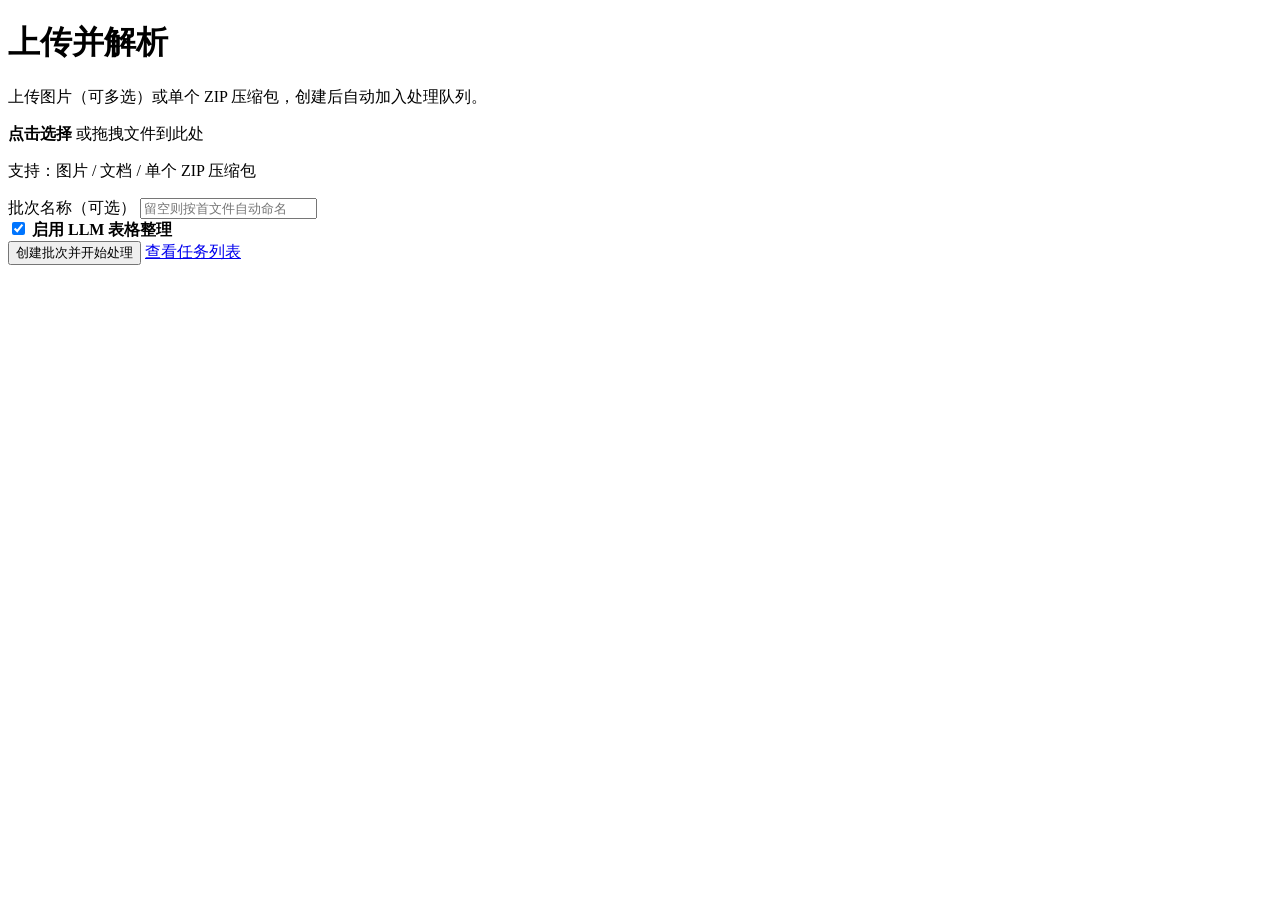
==== src/index.html @ 9d7d6f09 "chore: rename backend -> src, rewrite README, add .gitignore & Docker config - Move backend/ to src/" ====
<!DOCTYPE html>
<html lang="zh-CN">
<head>
  <meta charset="utf-8" />
  <meta name="viewport" content="width=device-width, initial-scale=1" />
  <title>上传并解析 - Docling Serve</title>
  <link rel="stylesheet" href="/assets/css/style.css" />
</head>
<body>
  <header class="topbar"><div id="nav"></div></header>
  <main class="container">
    <h1 class="page-title">上传并解析</h1>
    <p class="page-sub">上传图片（可多选）或单个 ZIP 压缩包，创建后自动加入处理队列。</p>

    <div class="card">
      <div class="dropzone" id="dropzone">
        <p><strong>点击选择</strong> 或拖拽文件到此处</p>
        <p class="hint">支持：图片 / 文档 / 单个 ZIP 压缩包</p>
        <input type="file" id="file-input" multiple
          accept=".png,.jpg,.jpeg,.bmp,.tif,.tiff,.webp,.gif,.pdf,.docx,.pptx,.html,.txt,.csv,.zip"
          style="display:none" />
      </div>
      <ul class="file-list" id="file-list"></ul>

      <label class="field" style="margin-top:16px">
        <span>批次名称（可选）</span>
        <input type="text" id="batch-name" placeholder="留空则按首文件自动命名" />
      </label>

      <div class="checkbox-line">
        <input type="checkbox" id="enable-llm" checked />
        <label for="enable-llm" style="margin:0;font-weight:600">启用 LLM 表格整理</label>
      </div>

      <div class="btn-row">
        <button class="btn btn-primary" id="submit-btn">创建批次并开始处理</button>
        <a class="btn" href="/tasks">查看任务列表</a>
      </div>
      <div id="msg"></div>
    </div>
  </main>

  <script src="/assets/js/common.js"></script>
  <script src="/assets/js/api.js"></script>
  <script src="/assets/js/upload.js"></script>
</body>
</html>
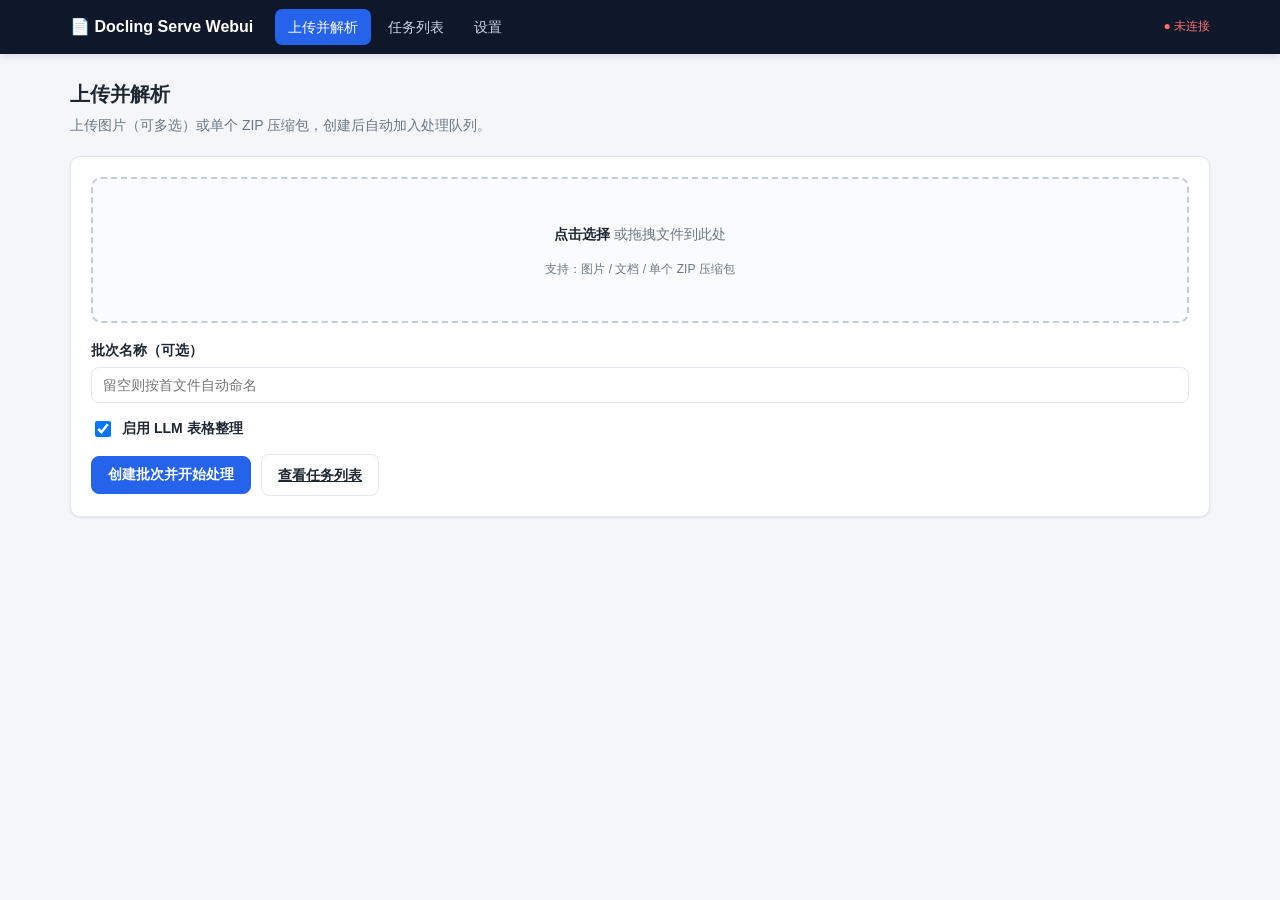
==== commit 8bb3a153: "feat: 前端相对路径支持反代子路径 + README 截图重写 - 前端 4 页面与 common/tasks/api.js 改用相对路径（assets/...、api/v1/...、页面导航），" ====
--- a/src/index.html
+++ b/src/index.html
@@ -4,7 +4,7 @@
   <meta charset="utf-8" />
   <meta name="viewport" content="width=device-width, initial-scale=1" />
   <title>上传并解析 - Docling Serve</title>
-  <link rel="stylesheet" href="/assets/css/style.css" />
+  <link rel="stylesheet" href="assets/css/style.css" />
 </head>
 <body>
   <header class="topbar"><div id="nav"></div></header>
@@ -34,14 +34,14 @@
 
       <div class="btn-row">
         <button class="btn btn-primary" id="submit-btn">创建批次并开始处理</button>
-        <a class="btn" href="/tasks">查看任务列表</a>
+        <a class="btn" href="tasks">查看任务列表</a>
       </div>
       <div id="msg"></div>
     </div>
   </main>
 
-  <script src="/assets/js/common.js"></script>
-  <script src="/assets/js/api.js"></script>
-  <script src="/assets/js/upload.js"></script>
+  <script src="assets/js/common.js"></script>
+  <script src="assets/js/api.js"></script>
+  <script src="assets/js/upload.js"></script>
 </body>
 </html>
--- a/src/assets/css/style.css
+++ b/src/assets/css/style.css
@@ -0,0 +1,337 @@
+:root {
+  --bg: #f4f6f9;
+  --panel: #ffffff;
+  --border: #e3e8ef;
+  --text: #1f2733;
+  --muted: #6b7785;
+  --primary: #2563eb;
+  --primary-d: #1d4ed8;
+  --danger: #dc2626;
+  --ok: #16a34a;
+  --warn: #d97706;
+  --shadow: 0 1px 3px rgba(16, 24, 40, 0.06), 0 1px 2px rgba(16, 24, 40, 0.04);
+  --radius: 10px;
+}
+
+* { box-sizing: border-box; }
+
+body {
+  margin: 0;
+  font-family: -apple-system, BlinkMacSystemFont, "Segoe UI", "PingFang SC",
+    "Microsoft YaHei", Roboto, Helvetica, Arial, sans-serif;
+  background: var(--bg);
+  color: var(--text);
+  font-size: 14px;
+  line-height: 1.6;
+}
+
+/* ---- 顶部导航 ---- */
+.topbar {
+  position: sticky;
+  top: 0;
+  z-index: 50;
+  background: #0f172a;
+  color: #fff;
+  box-shadow: 0 2px 8px rgba(0, 0, 0, 0.12);
+}
+.nav-inner {
+  max-width: 1180px;
+  margin: 0 auto;
+  padding: 0 20px;
+  height: 54px;
+  display: flex;
+  align-items: center;
+  gap: 22px;
+}
+.brand {
+  color: #fff;
+  font-weight: 700;
+  font-size: 16px;
+  text-decoration: none;
+  white-space: nowrap;
+}
+.nav-links { display: flex; gap: 4px; flex: 1; }
+.nav-links a {
+  color: #cbd5e1;
+  text-decoration: none;
+  padding: 7px 13px;
+  border-radius: 7px;
+  transition: background 0.15s, color 0.15s;
+}
+.nav-links a:hover { background: rgba(255, 255, 255, 0.08); color: #fff; }
+.nav-links a.active { background: var(--primary); color: #fff; }
+.conn-state { font-size: 12px; white-space: nowrap; }
+.conn-state.ok { color: #4ade80; }
+.conn-state.err { color: #f87171; }
+
+/* ---- 布局 ---- */
+.container {
+  max-width: 1180px;
+  margin: 0 auto;
+  padding: 24px 20px 60px;
+}
+.page-title { margin: 0 0 4px; font-size: 20px; }
+.page-sub { margin: 0 0 20px; color: var(--muted); }
+
+.card {
+  background: var(--panel);
+  border: 1px solid var(--border);
+  border-radius: var(--radius);
+  box-shadow: var(--shadow);
+  padding: 20px;
+  margin-bottom: 20px;
+}
+.card h2 { margin: 0 0 14px; font-size: 16px; }
+.card h3 { margin: 18px 0 10px; font-size: 14px; color: var(--muted); }
+
+/* ---- 表单 ---- */
+label.field { display: block; margin-bottom: 14px; }
+label.field > span { display: block; font-weight: 600; margin-bottom: 6px; }
+input[type="text"], input[type="number"], input[type="password"], select, textarea {
+  width: 100%;
+  padding: 9px 11px;
+  border: 1px solid var(--border);
+  border-radius: 8px;
+  font-size: 14px;
+  font-family: inherit;
+  background: #fff;
+  color: var(--text);
+}
+input:focus, select:focus, textarea:focus {
+  outline: none;
+  border-color: var(--primary);
+  box-shadow: 0 0 0 3px rgba(37, 99, 235, 0.12);
+}
+.row { display: flex; gap: 14px; flex-wrap: wrap; }
+.row > * { flex: 1; min-width: 180px; }
+.checkbox-line { display: flex; align-items: center; gap: 8px; margin: 6px 0 14px; }
+.checkbox-line input { width: 16px; height: 16px; }
+.hint { color: var(--muted); font-size: 12px; margin-top: 4px; }
+
+/* ---- 按钮 ---- */
+.btn {
+  display: inline-flex;
+  align-items: center;
+  justify-content: center;
+  gap: 6px;
+  padding: 9px 16px;
+  border: 1px solid var(--border);
+  background: #fff;
+  color: var(--text);
+  border-radius: 8px;
+  font-size: 14px;
+  font-weight: 600;
+  cursor: pointer;
+  transition: background 0.15s, border-color 0.15s, opacity 0.15s;
+}
+.btn:hover { background: #f1f5f9; }
+.btn:disabled { opacity: 0.5; cursor: not-allowed; }
+.btn-primary { background: var(--primary); border-color: var(--primary); color: #fff; }
+.btn-primary:hover { background: var(--primary-d); }
+.btn-danger { background: #fff; border-color: #fecaca; color: var(--danger); }
+.btn-danger:hover { background: #fef2f2; }
+.btn-sm { padding: 6px 11px; font-size: 13px; }
+.btn-row { display: flex; gap: 10px; flex-wrap: wrap; align-items: center; }
+
+/* ---- 拖放区 ---- */
+.dropzone {
+  border: 2px dashed #c3ccd9;
+  border-radius: var(--radius);
+  padding: 30px 20px;
+  text-align: center;
+  color: var(--muted);
+  cursor: pointer;
+  transition: border-color 0.15s, background 0.15s;
+  background: #fafbfc;
+}
+.dropzone:hover, .dropzone.dragover { border-color: var(--primary); background: #eff5ff; }
+.dropzone strong { color: var(--text); }
+.file-list { margin: 12px 0 0; padding: 0; list-style: none; }
+.file-list li {
+  display: flex; justify-content: space-between; align-items: center;
+  padding: 7px 11px; border: 1px solid var(--border); border-radius: 7px;
+  margin-bottom: 6px; background: #fff;
+}
+.file-list .fsize { color: var(--muted); font-size: 12px; }
+.file-list .x { color: var(--danger); cursor: pointer; font-weight: 700; padding: 0 6px; }
+
+/* ---- 徽章 / 状态 ---- */
+.badge {
+  display: inline-block;
+  padding: 2px 9px;
+  border-radius: 999px;
+  font-size: 12px;
+  font-weight: 600;
+  line-height: 1.7;
+  white-space: nowrap;
+}
+.badge-created { background: #eef2ff; color: #4338ca; }
+.badge-processing { background: #e0f2fe; color: #0369a1; }
+.badge-completed { background: #dcfce7; color: #15803d; }
+.badge-failed { background: #fee2e2; color: #b91c1c; }
+.badge-off { background: #f1f5f9; color: #64748b; }
+.badge-pending { background: #fef3c7; color: #b45309; }
+
+/* ---- 表格 ---- */
+.table-wrap { overflow-x: auto; border: 1px solid var(--border); border-radius: var(--radius); }
+table.grid {
+  width: 100%;
+  border-collapse: collapse;
+  background: #fff;
+  font-size: 13.5px;
+}
+table.grid thead th {
+  position: sticky;
+  top: 0;
+  background: #f8fafc;
+  text-align: left;
+  font-weight: 700;
+  color: #475569;
+  padding: 11px 12px;
+  border-bottom: 2px solid var(--border);
+  white-space: nowrap;
+  z-index: 2;
+}
+table.grid tbody td {
+  padding: 10px 12px;
+  border-bottom: 1px solid #eef1f5;
+  vertical-align: middle;
+}
+table.grid tbody tr:hover { background: #f8fafc; }
+table.grid tbody tr:last-child td { border-bottom: none; }
+.tname-link { color: var(--primary); font-weight: 600; cursor: pointer; text-decoration: none; }
+.tname-link:hover { text-decoration: underline; }
+.muted { color: var(--muted); }
+.warn-text { color: var(--warn); }
+
+.progress {
+  background: #eef1f5;
+  border-radius: 999px;
+  height: 8px;
+  width: 110px;
+  overflow: hidden;
+}
+.progress > span {
+  display: block;
+  height: 100%;
+  background: var(--primary);
+  border-radius: 999px;
+  transition: width 0.4s;
+}
+
+.empty {
+  text-align: center;
+  color: var(--muted);
+  padding: 40px 20px;
+}
+.empty a { color: var(--primary); }
+
+/* ---- 详情页 ---- */
+.detail-head {
+  display: flex; justify-content: space-between; align-items: flex-start;
+  gap: 16px; flex-wrap: wrap; margin-bottom: 16px;
+}
+.detail-meta { color: var(--muted); font-size: 13px; }
+.detail-meta b { color: var(--text); }
+.two-col { display: flex; gap: 20px; flex-wrap: wrap; }
+.two-col > .col { flex: 1; min-width: 320px; }
+pre.ocr {
+  background: #0f172a; color: #e2e8f0; padding: 14px;
+  border-radius: 8px; overflow: auto; max-height: 460px;
+  white-space: pre-wrap; word-break: break-word; font-size: 12.5px; line-height: 1.55;
+  font-family: "SFMono-Regular", Consolas, "Liberation Mono", Menlo, monospace;
+}
+img.preview { max-width: 100%; border: 1px solid var(--border); border-radius: 8px; background: #fff; display: block; }
+
+/* ---- 文件清单（可点击列表） ---- */
+.filelist {
+  display: flex; flex-wrap: wrap; gap: 8px;
+  border: 1px solid var(--border); border-radius: 8px;
+  padding: 10px; background: #fafbfc; max-height: 180px; overflow: auto;
+}
+.filelist-item {
+  display: inline-flex; align-items: center; gap: 8px;
+  padding: 6px 11px; border: 1px solid var(--border); border-radius: 999px;
+  background: #fff; cursor: pointer; font-size: 13px; color: var(--text);
+  transition: background 0.15s, border-color 0.15s;
+  max-width: 320px;
+}
+.filelist-item:hover { background: #eff5ff; border-color: #bfdbfe; }
+.filelist-item.active { background: var(--primary); border-color: var(--primary); color: #fff; }
+.filelist-item.active .badge { background: rgba(255,255,255,0.22); color: #fff; }
+.filelist-item .fi-name {
+  overflow: hidden; text-overflow: ellipsis; white-space: nowrap; max-width: 230px;
+}
+
+/* ---- 图片 + 高亮 overlay ---- */
+.img-wrap { width: 100%; }
+.img-stage {
+  display: inline-block; position: relative; max-width: 100%; line-height: 0;
+}
+.img-stage .preview { max-width: 100%; }
+.img-overlay {
+  position: absolute; inset: 0; pointer-events: none; z-index: 3;
+}
+.img-overlay .hl {
+  position: absolute;
+  border: 2px solid #f59e0b;
+  background: rgba(245, 158, 11, 0.22);
+  border-radius: 3px;
+  transition: all 0.12s;
+}
+
+/* ---- 识别字段列表 ---- */
+.ocr-fields {
+  border: 1px solid var(--border); border-radius: 8px;
+  max-height: 460px; overflow: auto; padding: 8px; background: #fff;
+}
+.ocr-field {
+  padding: 7px 10px; border-radius: 6px; cursor: pointer;
+  font-size: 13px; line-height: 1.5; border: 1px solid transparent;
+}
+.ocr-field:hover { background: #eff5ff; border-color: #bfdbfe; }
+.ocr-field.active { background: #fef3c7; border-color: #fcd34d; }
+.mt { margin-top: 12px; }
+.mt summary { cursor: pointer; color: var(--muted); font-size: 13px; }
+.mt pre.ocr { margin-top: 8px; }
+
+/* ---- toast ---- */
+#toast-box {
+  position: fixed; right: 18px; bottom: 18px; z-index: 999;
+  display: flex; flex-direction: column; gap: 10px;
+}
+.toast {
+  min-width: 220px; max-width: 360px;
+  padding: 11px 14px; border-radius: 8px;
+  background: #1f2937; color: #fff; font-size: 13px;
+  box-shadow: 0 6px 20px rgba(0, 0, 0, 0.18);
+  opacity: 0; transform: translateY(8px); transition: all 0.25s;
+}
+.toast.show { opacity: 1; transform: translateY(0); }
+.toast-info { background: #1f2937; }
+.toast-success { background: #15803d; }
+.toast-error { background: #b91c1c; }
+
+.msg { margin-top: 12px; padding: 10px 13px; border-radius: 8px; font-size: 13px; }
+.msg-info { background: #eff6ff; color: #1e40af; border: 1px solid #bfdbfe; }
+.msg-error { background: #fef2f2; color: #b91c1c; border: 1px solid #fecaca; }
+.msg-success { background: #f0fdf4; color: #15803d; border: 1px solid #bbf7d0; }
+
+.summary-table { width: 100%; border-collapse: collapse; font-size: 12.5px; }
+.summary-table th, .summary-table td {
+  border: 1px solid var(--border); padding: 7px 10px; text-align: left; vertical-align: top;
+}
+.summary-table th { background: #f8fafc; position: sticky; top: 0; }
+.summary-scroll { max-height: 440px; overflow: auto; border: 1px solid var(--border); border-radius: 8px; }
+
+/* ---- PDF 多页预览 ---- */
+.pdf-pages { display: flex; flex-direction: column; gap: 18px; }
+.img-page {
+  border: 1px solid var(--border); border-radius: 10px; padding: 10px;
+  background: #fff; scroll-margin-top: 12px;
+}
+.img-page.active { border-color: #f59e0b; box-shadow: 0 0 0 2px rgba(245, 158, 11, 0.25); }
+.img-page-bar {
+  display: flex; align-items: center; justify-content: space-between; margin-bottom: 8px;
+}
+.img-page-bar .page-no { font-size: 12.5px; color: var(--muted); font-weight: 600; }
